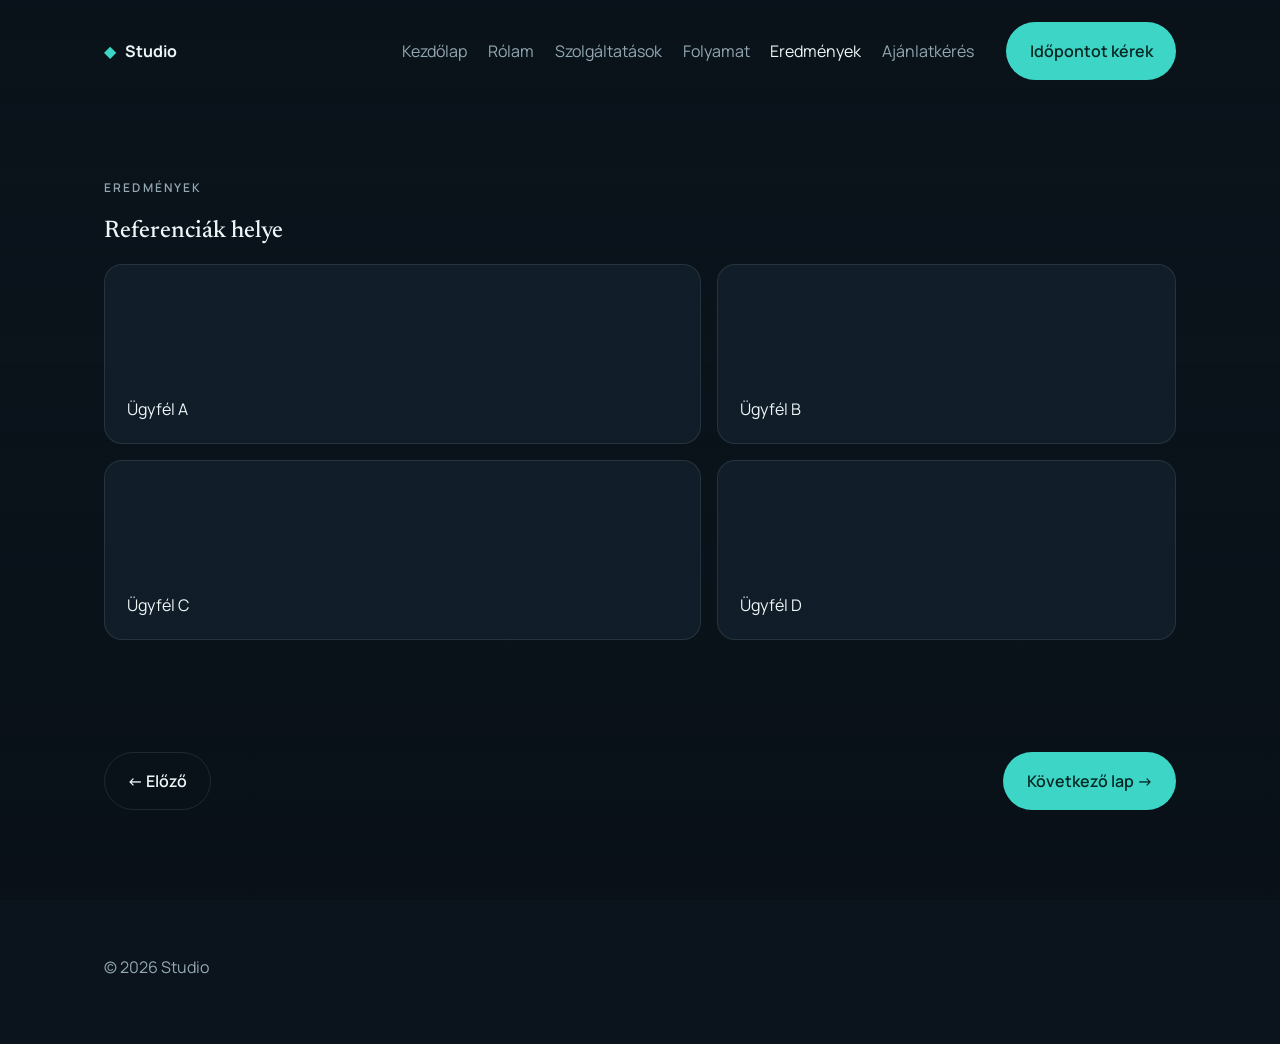
==== eredmenyek.html @ f3444e99 "Add remaining pages" ====
<!DOCTYPE html><html lang="hu"><head><meta charset="UTF-8" /><meta name="viewport" content="width=device-width, initial-scale=1.0" /><title>Eredmények</title><link href="https://fonts.googleapis.com/css2?family=Manrope:wght@400;600;700&family=Newsreader:ital,opsz,wght@0,6..72,500;1,6..72,500&display=swap" rel="stylesheet" /><link rel="stylesheet" href="styles.css" /></head><body><div class="space"><div class="land-photo" id="landPhoto"><img src="https://images.unsplash.com/photo-1501785888041-af3ef285b470?auto=format&fit=crop&w=3840&q=85" alt="" /></div><div class="land-shade"></div></div><header class="site-header"><a class="logo" href="index.html"><span class="logo-mark">◆</span><span class="logo-text">Studio</span></a><nav class="nav" id="nav"><a href="index.html">Kezdőlap</a><a href="rolam.html">Rólam</a><a href="szolgaltatasok.html">Szolgáltatások</a><a href="folyamat.html">Folyamat</a><a href="eredmenyek.html" class="is-active">Eredmények</a><a href="kapcsolat.html">Ajánlatkérés</a></nav><a class="btn btn-small" href="kapcsolat.html">Időpontot kérek</a><button class="nav-toggle" id="navToggle" aria-label="Menü"><span></span><span></span><span></span></button></header><main><section class="section"><div class="section-head"><p class="eyebrow">Eredmények</p><h2>Referenciák helye</h2></div><div class="mosaic"><div class="tile t1">Ügyfél A</div><div class="tile t2">Ügyfél B</div><div class="tile t3">Ügyfél C</div><div class="tile t4">Ügyfél D</div></div></section><nav class="page-nav"><a class="btn btn-ghost" href="folyamat.html">← Előző</a><a class="btn btn-primary" href="kapcsolat.html">Következő lap →</a></nav></main><footer class="site-footer"><p>© <span id="year"></span> Studio</p></footer><script src="script.js"></script></body></html>
---- styles.css ----
:root{--bg:#071018;--bg-soft:#0d1822;--surface:#12202b;--line:rgba(180,214,230,.12);--text:#eef6f8;--muted:#93a8b3;--accent:#3dd6c6;--accent-2:#9ae7dc;--accent-dark:#062824;--radius:18px;--max:1120px}*,*::before,*::after{box-sizing:border-box}html{scroll-behavior:smooth}body{margin:0;font-family:Manrope,system-ui,sans-serif;background:#0b141c;color:var(--text);line-height:1.65}.space{position:fixed;inset:0;z-index:0;overflow:hidden;pointer-events:none;background:#0b141c}.land-photo{position:absolute;inset:-8%}.land-photo img{width:100%;height:100%;object-fit:cover;display:block;filter:saturate(1.06) contrast(1.04)}.land-shade{position:absolute;inset:0;background:linear-gradient(180deg,rgba(8,14,20,.28),rgba(8,14,20,.12) 28%,rgba(8,14,20,.45))}.scroll-progress{position:fixed;top:0;left:0;height:3px;width:0;z-index:20;background:linear-gradient(90deg,#3dd6c6,#7ec8ff)}.site-header,main,.site-footer{position:relative;z-index:1}.site-header{display:flex;align-items:center;justify-content:space-between;gap:1rem;max-width:var(--max);margin:0 auto;padding:1.4rem 1.5rem}.logo{display:flex;align-items:center;gap:.55rem;color:inherit;text-decoration:none;font-weight:700}.logo-mark{color:var(--accent)}.nav{display:flex;gap:1.3rem;margin-left:auto;margin-right:1rem}.nav a{color:var(--muted);text-decoration:none}.nav a.is-active,.nav a:hover{color:var(--text)}.btn-small{padding:.55rem .95rem;background:var(--accent);color:var(--accent-dark);border-radius:999px;text-decoration:none;font-weight:600}.nav-toggle{display:none}.hero,.section,.site-footer,.page-nav{max-width:var(--max);margin:0 auto;padding:4rem 1.5rem}.hero{padding-top:5rem}.eyebrow{color:var(--accent);text-transform:uppercase;letter-spacing:.18em;font-size:.75rem;font-weight:600}h1,h2,h3{font-family:Newsreader,Georgia,serif;font-weight:500;line-height:1.12}h1{font-size:clamp(2.6rem,7vw,5.2rem);margin:0 0 .8rem}h1 em{font-style:italic;color:var(--accent-2)}.lede,.section-head p{color:var(--muted);max-width:38rem}.hero-actions,.page-nav{display:flex;flex-wrap:wrap;gap:.8rem;margin-top:2rem}.page-nav{justify-content:space-between;padding-top:1rem}.stats{display:grid;grid-template-columns:repeat(3,minmax(0,160px));gap:1.5rem;margin:3rem 0 0;padding:0}.stats dt{color:var(--muted);font-size:.82rem}.stats dd{margin:.2rem 0 0;font-family:Newsreader,Georgia,serif;font-size:2rem}.btn{display:inline-flex;align-items:center;justify-content:center;padding:.9rem 1.4rem;border-radius:999px;text-decoration:none;border:1px solid transparent;font:inherit;font-weight:600;cursor:pointer}.btn-primary{background:var(--accent);color:var(--accent-dark)}.btn-ghost{border-color:var(--line);color:var(--text)}.grid-2,.grid-3,.steps,.mosaic,.contact-form{display:grid;gap:1rem}.grid-2{grid-template-columns:repeat(2,1fr)}.grid-3,.steps{grid-template-columns:repeat(3,1fr)}.steps{grid-template-columns:repeat(4,1fr);list-style:none;margin:0;padding:0;counter-reset:step}.card,.steps li,.tile{background:rgba(18,32,43,.9);border:1px solid var(--line);border-radius:var(--radius);padding:1.3rem 1.4rem}.card p,.steps span{color:var(--muted);margin:0}.featured{border-color:rgba(61,214,198,.4)}.feature .icon{color:var(--accent);font-size:.8rem}.steps li::before{counter-increment:step;content:"0" counter(step);color:var(--accent);font-size:.8rem}.mosaic{grid-template-columns:1.3fr 1fr;grid-template-rows:180px 180px}.tile{display:grid;place-items:end start}.contact-form{grid-template-columns:1fr 1fr;max-width:760px}.contact-form label{display:grid;gap:.4rem;color:var(--muted)}.contact-form .full{grid-column:1/-1}input,textarea{width:100%;background:var(--bg-soft);border:1px solid var(--line);color:var(--text);border-radius:12px;padding:.85rem;font:inherit}.anim{opacity:0;transform:translateY(16px);transition:opacity .6s ease,transform .6s ease}.anim.is-in{opacity:1;transform:none}.site-footer{color:var(--muted);padding-bottom:3rem}@media(max-width:900px){.nav{display:none;position:absolute;top:72px;right:1.5rem;left:1.5rem;flex-direction:column;padding:1rem;background:var(--surface);border-radius:14px}.nav.open{display:flex}.nav-toggle{display:flex;width:42px;height:42px;border:1px solid var(--line);background:transparent;border-radius:10px}.grid-2,.grid-3,.steps,.mosaic,.contact-form,.stats{grid-template-columns:1fr}.mosaic{grid-template-rows:repeat(4,140px)}}
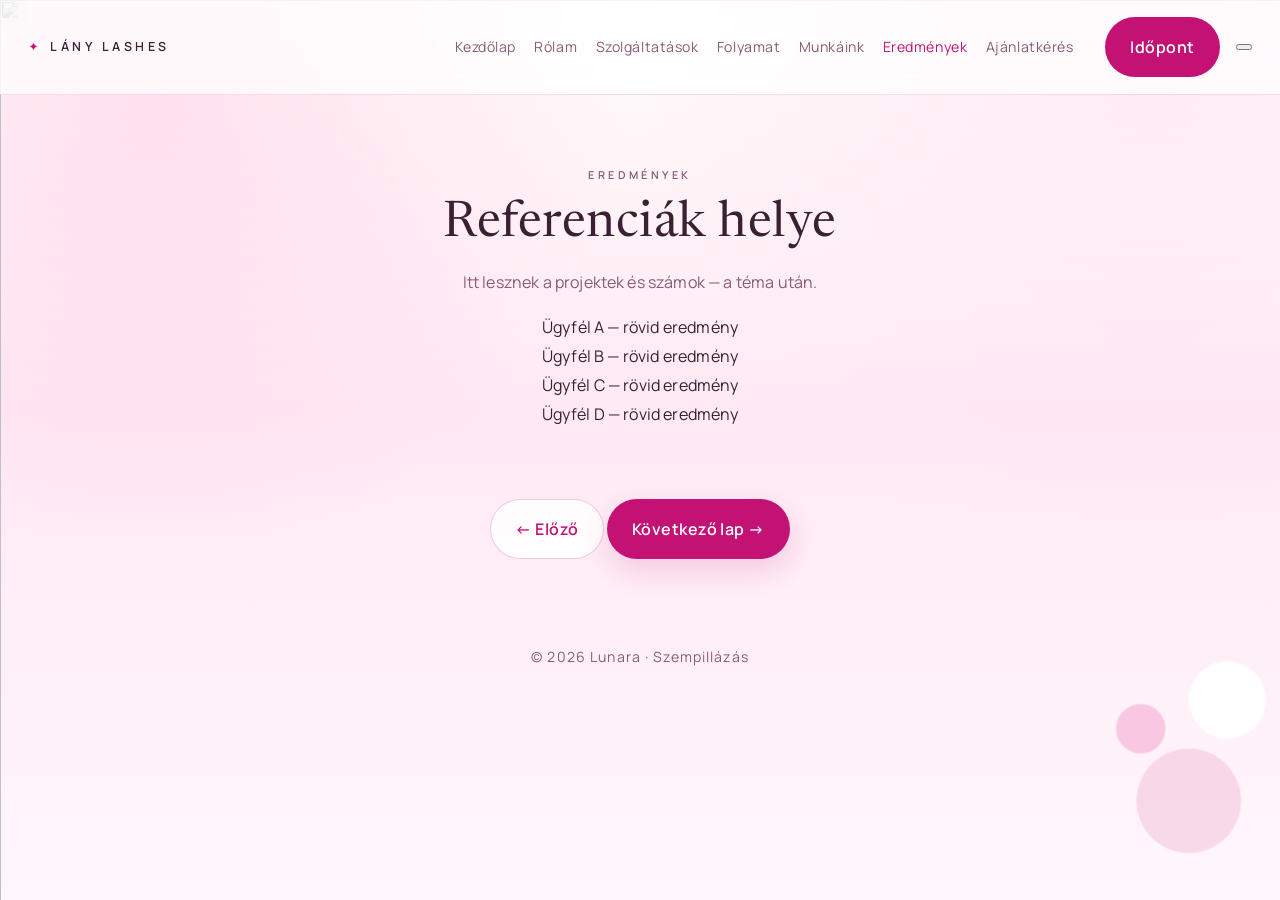
==== commit 570ae9f2: "Set brand name to Lány Lashes" ====
--- a/eredmenyek.html
+++ b/eredmenyek.html
@@ -1 +1,67 @@
-<!DOCTYPE html><html lang="hu"><head><meta charset="UTF-8" /><meta name="viewport" content="width=device-width, initial-scale=1.0" /><title>Eredmények</title><link href="https://fonts.googleapis.com/css2?family=Manrope:wght@400;600;700&family=Newsreader:ital,opsz,wght@0,6..72,500;1,6..72,500&display=swap" rel="stylesheet" /><link rel="stylesheet" href="styles.css" /></head><body><div class="space"><div class="land-photo" id="landPhoto"><img src="https://images.unsplash.com/photo-1501785888041-af3ef285b470?auto=format&fit=crop&w=3840&q=85" alt="" /></div><div class="land-shade"></div></div><header class="site-header"><a class="logo" href="index.html"><span class="logo-mark">◆</span><span class="logo-text">Studio</span></a><nav class="nav" id="nav"><a href="index.html">Kezdőlap</a><a href="rolam.html">Rólam</a><a href="szolgaltatasok.html">Szolgáltatások</a><a href="folyamat.html">Folyamat</a><a href="eredmenyek.html" class="is-active">Eredmények</a><a href="kapcsolat.html">Ajánlatkérés</a></nav><a class="btn btn-small" href="kapcsolat.html">Időpontot kérek</a><button class="nav-toggle" id="navToggle" aria-label="Menü"><span></span><span></span><span></span></button></header><main><section class="section"><div class="section-head"><p class="eyebrow">Eredmények</p><h2>Referenciák helye</h2></div><div class="mosaic"><div class="tile t1">Ügyfél A</div><div class="tile t2">Ügyfél B</div><div class="tile t3">Ügyfél C</div><div class="tile t4">Ügyfél D</div></div></section><nav class="page-nav"><a class="btn btn-ghost" href="folyamat.html">← Előző</a><a class="btn btn-primary" href="kapcsolat.html">Következő lap →</a></nav></main><footer class="site-footer"><p>© <span id="year"></span> Studio</p></footer><script src="script.js"></script></body></html>+<!DOCTYPE html>
+<html lang="hu">
+<head>
+  <meta charset="UTF-8" />
+  <meta name="viewport" content="width=device-width, initial-scale=1.0" />
+  <title>Eredmények · Studio</title>
+  <meta name="description" content="Egyéni vállalkozó bemutatkozó oldala." />
+  <link rel="preconnect" href="https://fonts.googleapis.com" />
+  <link rel="preconnect" href="https://fonts.gstatic.com" crossorigin />
+  <link href="https://fonts.googleapis.com/css2?family=Manrope:wght@400;500;600;700&family=Newsreader:ital,opsz,wght@0,6..72,500;0,6..72,600;1,6..72,500&display=swap" rel="stylesheet" />
+  <link rel="stylesheet" href="styles.css" />
+</head>
+<body>
+  <div class="space" aria-hidden="true">
+    <div class="land-photo" id="landPhoto">
+      <img src="img/tabla.jpg" alt="" width="3840" height="2160" />
+    </div>
+    <div class="land-shade"></div>
+  </div>
+  <div class="cursor-glow" id="cursorGlow" aria-hidden="true"></div>
+  <div class="scroll-progress" id="scrollProgress" aria-hidden="true"></div>
+  <header class="site-header">
+    <a class="logo" href="index.html">
+      <span class="logo-mark">✦</span>
+      <span class="logo-text">Lány Lashes</span>
+    </a>
+    <nav class="nav" id="nav">
+      <a href="index.html">Kezdőlap</a>
+      <a href="rolam.html">Rólam</a>
+      <a href="szolgaltatasok.html">Szolgáltatások</a>
+      <a href="folyamat.html">Folyamat</a>
+      <a href="munkaink.html">Munkáink</a>
+      <a href="eredmenyek.html" class="is-active">Eredmények</a>
+      <a href="https://foglalo-prototipus.tamasits-mor237.chatgpt.site/foglalas/f-62758eb1" target="_blank" rel="noopener">Ajánlatkérés</a>
+    </nav>
+    <a class="btn btn-small" href="https://foglalo-prototipus.tamasits-mor237.chatgpt.site/foglalas/f-62758eb1" target="_blank" rel="noopener">Időpont</a>
+    <button class="nav-toggle" id="navToggle" aria-label="Menü" aria-expanded="false">
+      <span></span><span></span><span></span>
+    </button>
+  </header>
+  <main>
+
+    <section class="section">
+      <div class="section-head">
+        <p class="eyebrow">Eredmények</p>
+        <h2>Referenciák helye</h2>
+        <p>Itt lesznek a projektek és számok — a téma után.</p>
+      </div>
+      <div class="mosaic">
+        <div class="tile t1">Ügyfél A — rövid eredmény</div>
+        <div class="tile t2">Ügyfél B — rövid eredmény</div>
+        <div class="tile t3">Ügyfél C — rövid eredmény</div>
+        <div class="tile t4">Ügyfél D — rövid eredmény</div>
+      </div>
+    </section>
+
+    <nav class="page-nav">
+      <a class="btn btn-ghost" href="folyamat.html">← Előző</a>
+      <a class="btn btn-primary" href="https://foglalo-prototipus.tamasits-mor237.chatgpt.site/foglalas/f-62758eb1" target="_blank" rel="noopener">Következő lap →</a>
+    </nav>
+  </main>
+  <footer class="site-footer">
+    <p>© <span id="year"></span> Lunara · Szempillázás</p>
+  </footer>
+  <script src="script.js"></script>
+</body>
+</html>
--- a/styles.css
+++ b/styles.css
@@ -1 +1,321 @@
-:root{--bg:#071018;--bg-soft:#0d1822;--surface:#12202b;--line:rgba(180,214,230,.12);--text:#eef6f8;--muted:#93a8b3;--accent:#3dd6c6;--accent-2:#9ae7dc;--accent-dark:#062824;--radius:18px;--max:1120px}*,*::before,*::after{box-sizing:border-box}html{scroll-behavior:smooth}body{margin:0;font-family:Manrope,system-ui,sans-serif;background:#0b141c;color:var(--text);line-height:1.65}.space{position:fixed;inset:0;z-index:0;overflow:hidden;pointer-events:none;background:#0b141c}.land-photo{position:absolute;inset:-8%}.land-photo img{width:100%;height:100%;object-fit:cover;display:block;filter:saturate(1.06) contrast(1.04)}.land-shade{position:absolute;inset:0;background:linear-gradient(180deg,rgba(8,14,20,.28),rgba(8,14,20,.12) 28%,rgba(8,14,20,.45))}.scroll-progress{position:fixed;top:0;left:0;height:3px;width:0;z-index:20;background:linear-gradient(90deg,#3dd6c6,#7ec8ff)}.site-header,main,.site-footer{position:relative;z-index:1}.site-header{display:flex;align-items:center;justify-content:space-between;gap:1rem;max-width:var(--max);margin:0 auto;padding:1.4rem 1.5rem}.logo{display:flex;align-items:center;gap:.55rem;color:inherit;text-decoration:none;font-weight:700}.logo-mark{color:var(--accent)}.nav{display:flex;gap:1.3rem;margin-left:auto;margin-right:1rem}.nav a{color:var(--muted);text-decoration:none}.nav a.is-active,.nav a:hover{color:var(--text)}.btn-small{padding:.55rem .95rem;background:var(--accent);color:var(--accent-dark);border-radius:999px;text-decoration:none;font-weight:600}.nav-toggle{display:none}.hero,.section,.site-footer,.page-nav{max-width:var(--max);margin:0 auto;padding:4rem 1.5rem}.hero{padding-top:5rem}.eyebrow{color:var(--accent);text-transform:uppercase;letter-spacing:.18em;font-size:.75rem;font-weight:600}h1,h2,h3{font-family:Newsreader,Georgia,serif;font-weight:500;line-height:1.12}h1{font-size:clamp(2.6rem,7vw,5.2rem);margin:0 0 .8rem}h1 em{font-style:italic;color:var(--accent-2)}.lede,.section-head p{color:var(--muted);max-width:38rem}.hero-actions,.page-nav{display:flex;flex-wrap:wrap;gap:.8rem;margin-top:2rem}.page-nav{justify-content:space-between;padding-top:1rem}.stats{display:grid;grid-template-columns:repeat(3,minmax(0,160px));gap:1.5rem;margin:3rem 0 0;padding:0}.stats dt{color:var(--muted);font-size:.82rem}.stats dd{margin:.2rem 0 0;font-family:Newsreader,Georgia,serif;font-size:2rem}.btn{display:inline-flex;align-items:center;justify-content:center;padding:.9rem 1.4rem;border-radius:999px;text-decoration:none;border:1px solid transparent;font:inherit;font-weight:600;cursor:pointer}.btn-primary{background:var(--accent);color:var(--accent-dark)}.btn-ghost{border-color:var(--line);color:var(--text)}.grid-2,.grid-3,.steps,.mosaic,.contact-form{display:grid;gap:1rem}.grid-2{grid-template-columns:repeat(2,1fr)}.grid-3,.steps{grid-template-columns:repeat(3,1fr)}.steps{grid-template-columns:repeat(4,1fr);list-style:none;margin:0;padding:0;counter-reset:step}.card,.steps li,.tile{background:rgba(18,32,43,.9);border:1px solid var(--line);border-radius:var(--radius);padding:1.3rem 1.4rem}.card p,.steps span{color:var(--muted);margin:0}.featured{border-color:rgba(61,214,198,.4)}.feature .icon{color:var(--accent);font-size:.8rem}.steps li::before{counter-increment:step;content:"0" counter(step);color:var(--accent);font-size:.8rem}.mosaic{grid-template-columns:1.3fr 1fr;grid-template-rows:180px 180px}.tile{display:grid;place-items:end start}.contact-form{grid-template-columns:1fr 1fr;max-width:760px}.contact-form label{display:grid;gap:.4rem;color:var(--muted)}.contact-form .full{grid-column:1/-1}input,textarea{width:100%;background:var(--bg-soft);border:1px solid var(--line);color:var(--text);border-radius:12px;padding:.85rem;font:inherit}.anim{opacity:0;transform:translateY(16px);transition:opacity .6s ease,transform .6s ease}.anim.is-in{opacity:1;transform:none}.site-footer{color:var(--muted);padding-bottom:3rem}@media(max-width:900px){.nav{display:none;position:absolute;top:72px;right:1.5rem;left:1.5rem;flex-direction:column;padding:1rem;background:var(--surface);border-radius:14px}.nav.open{display:flex}.nav-toggle{display:flex;width:42px;height:42px;border:1px solid var(--line);background:transparent;border-radius:10px}.grid-2,.grid-3,.steps,.mosaic,.contact-form,.stats{grid-template-columns:1fr}.mosaic{grid-template-rows:repeat(4,140px)}}
+:root {
+  --bg: #fff6fa;
+  --text: #3a2032;
+  --muted: #8a5b76;
+  --accent: #c31274;
+  --line: rgba(195, 18, 116, 0.14);
+  --radius: 26px;
+  --max: none;
+}
+
+*,
+*::before,
+*::after { box-sizing: border-box; }
+
+html { scroll-behavior: smooth; }
+
+body {
+  margin: 0;
+  font-family: "Manrope", system-ui, sans-serif;
+  background: #fff6fa;
+  color: var(--text);
+  line-height: 1.8;
+  letter-spacing: 0.01em;
+  text-align: center;
+}
+
+body::before,
+body::after {
+  content: "";
+  position: fixed;
+  z-index: 0;
+  pointer-events: none;
+  width: 240px;
+  height: 240px;
+  background:
+    radial-gradient(circle at 32% 30%, rgba(255,255,255,.95) 0 16%, transparent 17%),
+    radial-gradient(circle at 68% 42%, rgba(232,90,168,.28) 0 11%, transparent 12%),
+    radial-gradient(circle at 48% 72%, rgba(195,18,116,.12) 0 24%, transparent 25%);
+}
+body::before { top: 3.5rem; left: -1.5rem; }
+body::after { right: -1.5rem; bottom: 2rem; transform: scaleX(-1); }
+
+.space {
+  position: fixed;
+  inset: 0;
+  z-index: 0;
+  background:
+    radial-gradient(circle at 12% 10%, rgba(255,182,213,.35), transparent 34%),
+    radial-gradient(circle at 90% 6%, rgba(255,230,242,.8), transparent 36%),
+    linear-gradient(180deg, #fffdfc, #ffe9f3 46%, #fff7fb);
+}
+
+.site-header,
+main,
+.site-footer { position: relative; z-index: 1; }
+
+.site-header {
+  display: flex;
+  align-items: center;
+  justify-content: space-between;
+  gap: 1rem;
+  width: 100%;
+  padding: 1.05rem 2.2vw;
+  background: rgba(255,255,255,.72);
+  backdrop-filter: blur(16px);
+  border-bottom: 1px solid var(--line);
+  text-align: left;
+}
+
+.logo {
+  display: flex;
+  align-items: center;
+  gap: .5rem;
+  color: var(--text);
+  text-decoration: none;
+  font-weight: 600;
+  letter-spacing: .28em;
+  text-transform: uppercase;
+  font-size: .78rem;
+}
+.logo-mark { color: var(--accent); }
+
+.nav {
+  display: flex;
+  gap: 1.15rem;
+  margin-left: auto;
+  margin-right: 1rem;
+  flex-wrap: wrap;
+}
+.nav a {
+  color: var(--muted);
+  text-decoration: none;
+  font-size: .88rem;
+  letter-spacing: .04em;
+}
+.nav a.is-active,
+.nav a:hover { color: var(--accent); }
+
+.btn-small {
+  padding: .5rem 1.05rem;
+  background: var(--accent);
+  color: #fff;
+  border-radius: 999px;
+  text-decoration: none;
+  font-weight: 600;
+  letter-spacing: .04em;
+}
+
+.hero,
+.section,
+.site-footer {
+  max-width: none;
+  width: 100%;
+  margin: 0;
+  padding: 4.4rem 2.2vw;
+}
+
+.lede,
+.section-head p,
+.work p,
+.card p {
+  color: var(--muted);
+  max-width: 36rem;
+  margin-left: auto;
+  margin-right: auto;
+}
+
+.hero { padding-top: 5.6rem; }
+
+.hero::before {
+  content: "✦   ·   ✦   ·   ✦";
+  display: block;
+  letter-spacing: .55em;
+  color: var(--accent);
+  opacity: .55;
+  font-size: .62rem;
+  margin-bottom: 1.35rem;
+}
+
+.eyebrow {
+  color: var(--accent);
+  text-transform: uppercase;
+  letter-spacing: .32em;
+  font-size: .68rem;
+  font-weight: 600;
+  margin: 0 0 .7rem;
+}
+
+h1, h2, h3 {
+  font-family: "Cormorant Garamond", "Newsreader", Georgia, serif;
+  font-weight: 500;
+  line-height: 1.12;
+  letter-spacing: 0.01em;
+}
+
+h1 {
+  font-size: clamp(3rem, 8vw, 5.6rem);
+  margin: .2rem auto 1rem;
+  font-weight: 400;
+}
+
+h1 em {
+  font-style: italic;
+  color: var(--accent);
+  font-weight: 500;
+}
+
+h2 {
+  font-size: clamp(2rem, 4.5vw, 3.15rem);
+  margin: .2rem auto .8rem;
+  font-weight: 400;
+}
+
+h3 {
+  font-size: 1.45rem;
+  margin: .15rem 0 .45rem;
+}
+
+.lede {
+  color: var(--muted);
+  max-width: 38rem;
+  margin-left: auto;
+  margin-right: auto;
+  font-style: italic;
+  font-family: "Cormorant Garamond", Georgia, serif;
+  font-size: 1.35rem;
+  line-height: 1.55;
+}
+
+.section-head p,
+.work p,
+.card p {
+  color: var(--muted);
+  max-width: 34rem;
+  margin-left: auto;
+  margin-right: auto;
+}
+
+.hero-actions {
+  display: flex;
+  gap: .75rem;
+  flex-wrap: wrap;
+  margin-top: 2rem;
+  justify-content: center;
+}
+
+.btn {
+  display: inline-flex;
+  align-items: center;
+  justify-content: center;
+  padding: .92rem 1.5rem;
+  border-radius: 999px;
+  text-decoration: none;
+  border: 1px solid transparent;
+  font: inherit;
+  font-weight: 600;
+  letter-spacing: .03em;
+}
+
+.btn-primary {
+  background: var(--accent);
+  color: #fff;
+  box-shadow: 0 12px 28px rgba(195,18,116,.16);
+}
+
+.btn-ghost {
+  border-color: rgba(195,18,116,.22);
+  color: var(--accent);
+  background: rgba(255,255,255,.85);
+}
+
+.intro {
+  font-family: "Cormorant Garamond", Georgia, serif;
+  font-style: italic;
+  font-size: 1.45rem;
+  color: var(--text);
+  max-width: 34rem;
+  margin: .4rem auto 0;
+}
+
+.intro-box {
+  max-width: 640px;
+  margin: 0 auto;
+  background: rgba(255,255,255,.86);
+  border: 1px solid var(--line);
+  border-radius: var(--radius);
+  padding: 1.6rem 1.5rem 1.4rem;
+}
+
+.intro-box p {
+  color: var(--muted);
+  margin: 0 auto .8rem;
+}
+
+.company-slot {
+  margin: .4rem 0 0;
+  letter-spacing: .12em;
+  text-transform: uppercase;
+  font-size: .72rem;
+  color: var(--accent);
+}
+
+.grid-2,
+.grid-3,
+.work-grid {
+  display: grid;
+  gap: 1rem;
+  text-align: center;
+}
+.grid-2, .work-grid { grid-template-columns: 1fr 1fr; }
+.grid-3 { grid-template-columns: repeat(3, 1fr); }
+
+@media (min-width: 800px) {
+  .work-grid { grid-template-columns: repeat(4, 1fr); }
+  .work img { height: 300px; }
+  .grid-2 { grid-template-columns: 1fr 1fr; }
+  .grid-3 { grid-template-columns: repeat(3, 1fr); }
+}
+
+.card,
+.work {
+  background: rgba(255,255,255,.86);
+  border: 1px solid var(--line);
+  border-radius: var(--radius);
+  overflow: hidden;
+  box-shadow: 0 12px 28px rgba(195,18,116,.06);
+}
+
+.card { padding: 1.7rem 1.4rem 1.8rem; }
+
+.work img {
+  width: 100%;
+  height: 240px;
+  object-fit: cover;
+  display: block;
+}
+
+.work div { padding: 1.15rem 1.15rem 1.35rem; }
+
+.featured { border-color: rgba(195,18,116,.35); }
+
+.feature .icon {
+  display: block;
+  color: var(--accent);
+  font-size: .68rem;
+  letter-spacing: .22em;
+  margin-bottom: .55rem;
+}
+
+.site-footer {
+  color: var(--muted);
+  letter-spacing: .08em;
+  font-size: .88rem;
+}
+
+@media (max-width: 900px) {
+  .nav { display: none; }
+  .grid-2,
+  .grid-3,
+  .work-grid { grid-template-columns: 1fr; }
+}
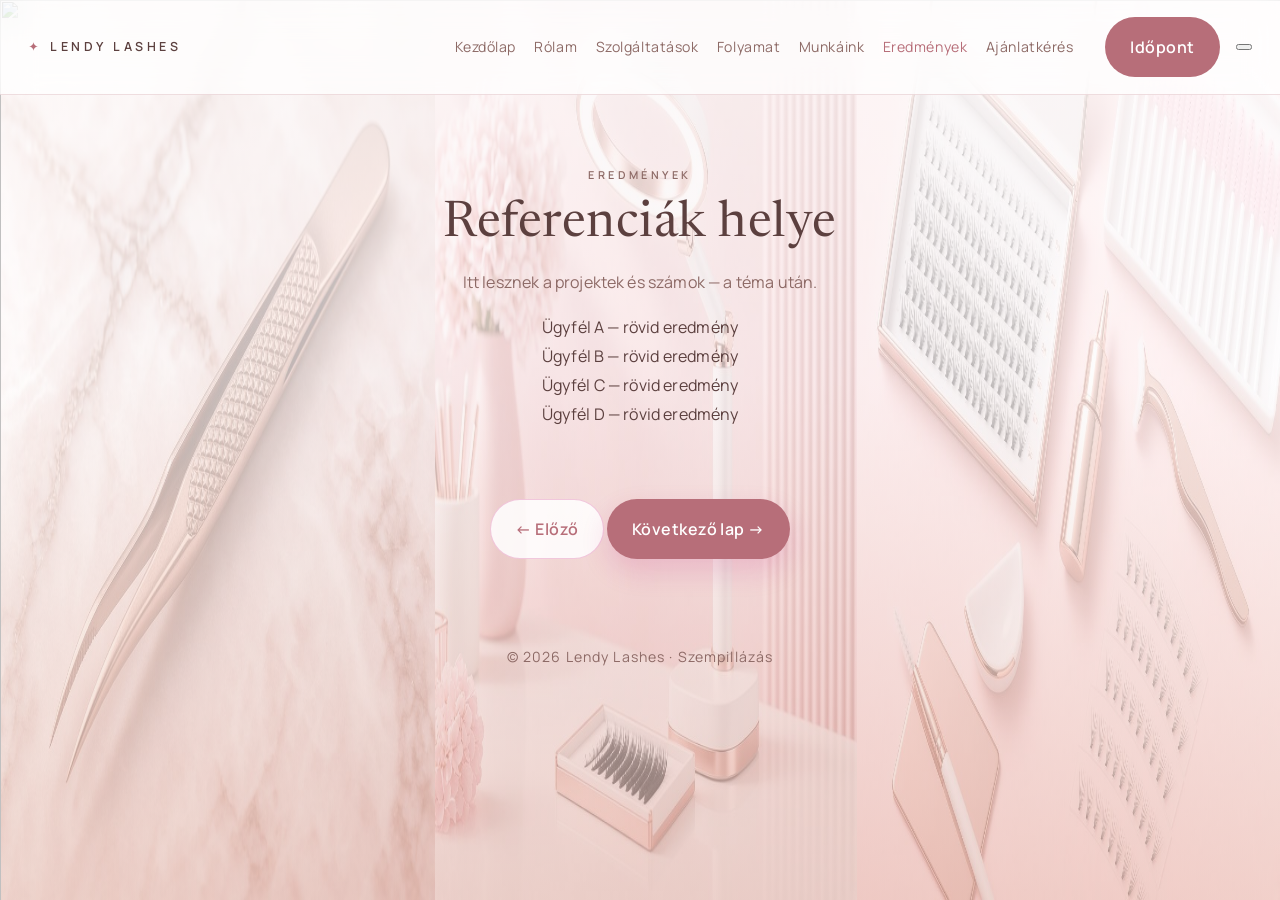
==== commit 08b7fbf4: "Rename brand to Lendy Lashes" ====
--- a/eredmenyek.html
+++ b/eredmenyek.html
@@ -3,7 +3,7 @@
 <head>
   <meta charset="UTF-8" />
   <meta name="viewport" content="width=device-width, initial-scale=1.0" />
-  <title>Eredmények · Studio</title>
+  <title>Eredmények · Lendy Lashes</title>
   <meta name="description" content="Egyéni vállalkozó bemutatkozó oldala." />
   <link rel="preconnect" href="https://fonts.googleapis.com" />
   <link rel="preconnect" href="https://fonts.gstatic.com" crossorigin />
@@ -22,7 +22,7 @@
   <header class="site-header">
     <a class="logo" href="index.html">
       <span class="logo-mark">✦</span>
-      <span class="logo-text">Lány Lashes</span>
+      <span class="logo-text">Lendy Lashes</span>
     </a>
     <nav class="nav" id="nav">
       <a href="index.html">Kezdőlap</a>
@@ -60,7 +60,7 @@
     </nav>
   </main>
   <footer class="site-footer">
-    <p>© <span id="year"></span> Lunara · Szempillázás</p>
+    <p>© <span id="year"></span> Lendy Lashes · Szempillázás</p>
   </footer>
   <script src="script.js"></script>
 </body>
--- a/styles.css
+++ b/styles.css
@@ -1,9 +1,10 @@
 :root {
-  --bg: #fff6fa;
-  --text: #3a2032;
-  --muted: #8a5b76;
-  --accent: #c31274;
-  --line: rgba(195, 18, 116, 0.14);
+  --bg: #fffdfc;
+  --text: #5c403f;
+  --muted: #8d6a66;
+  --accent: #b76e79;
+  --gold: #e8c4b8;
+  --line: rgba(183, 110, 121, 0.22);
   --radius: 26px;
   --max: none;
 }
@@ -17,7 +18,7 @@
 body {
   margin: 0;
   font-family: "Manrope", system-ui, sans-serif;
-  background: #fff6fa;
+  background: #fff;
   color: var(--text);
   line-height: 1.8;
   letter-spacing: 0.01em;
@@ -25,29 +26,19 @@
 }
 
 body::before,
-body::after {
-  content: "";
-  position: fixed;
-  z-index: 0;
-  pointer-events: none;
-  width: 240px;
-  height: 240px;
-  background:
-    radial-gradient(circle at 32% 30%, rgba(255,255,255,.95) 0 16%, transparent 17%),
-    radial-gradient(circle at 68% 42%, rgba(232,90,168,.28) 0 11%, transparent 12%),
-    radial-gradient(circle at 48% 72%, rgba(195,18,116,.12) 0 24%, transparent 25%);
-}
-body::before { top: 3.5rem; left: -1.5rem; }
-body::after { right: -1.5rem; bottom: 2rem; transform: scaleX(-1); }
+body::after { content: none; }
 
 .space {
   position: fixed;
   inset: 0;
   z-index: 0;
   background:
-    radial-gradient(circle at 12% 10%, rgba(255,182,213,.35), transparent 34%),
-    radial-gradient(circle at 90% 6%, rgba(255,230,242,.8), transparent 36%),
-    linear-gradient(180deg, #fffdfc, #ffe9f3 46%, #fff7fb);
+    linear-gradient(180deg, rgba(255,255,255,.82) 0%, rgba(255,255,255,.62) 42%, rgba(232,196,184,.55) 100%),
+    linear-gradient(90deg, rgba(255,255,255,.35), rgba(183,110,121,.18), rgba(255,255,255,.35)),
+    url("img/eszkoz-csipesz.jpg") left center / 34% 100% no-repeat,
+    url("img/eszkoz-lampa.jpg") center center / 34% 100% no-repeat,
+    url("img/eszkoz-talca.jpg") right center / 34% 100% no-repeat,
+    #fff;
 }
 
 .site-header,
@@ -260,6 +251,42 @@
   color: var(--accent);
 }
 
+.tool-grid {
+  display: grid;
+  grid-template-columns: repeat(3, 1fr);
+  gap: 1rem;
+  margin-top: 1.4rem;
+}
+
+.tool {
+  background: rgba(255,255,255,.9);
+  border: 1px solid var(--line);
+  border-radius: var(--radius);
+  overflow: hidden;
+  box-shadow: 0 12px 28px rgba(195,18,116,.06);
+}
+
+.tool-visual {
+  height: 210px;
+  background-size: cover;
+  background-position: center;
+}
+
+.tool-a { background: url("img/eszkoz-csipesz.jpg") center / cover no-repeat; }
+.tool-b { background: url("img/eszkoz-lampa.jpg") center / cover no-repeat; }
+.tool-c { background: url("img/eszkoz-talca.jpg") center / cover no-repeat; }
+
+.tool h3 { margin: .9rem 1rem .3rem; }
+.tool p { margin: 0 1rem 1.15rem; }
+
+@media (max-width: 900px) {
+  .nav { display: none; }
+  .grid-2,
+  .grid-3,
+  .work-grid,
+  .tool-grid { grid-template-columns: 1fr; }
+}
+
 .grid-2,
 .grid-3,
 .work-grid {
